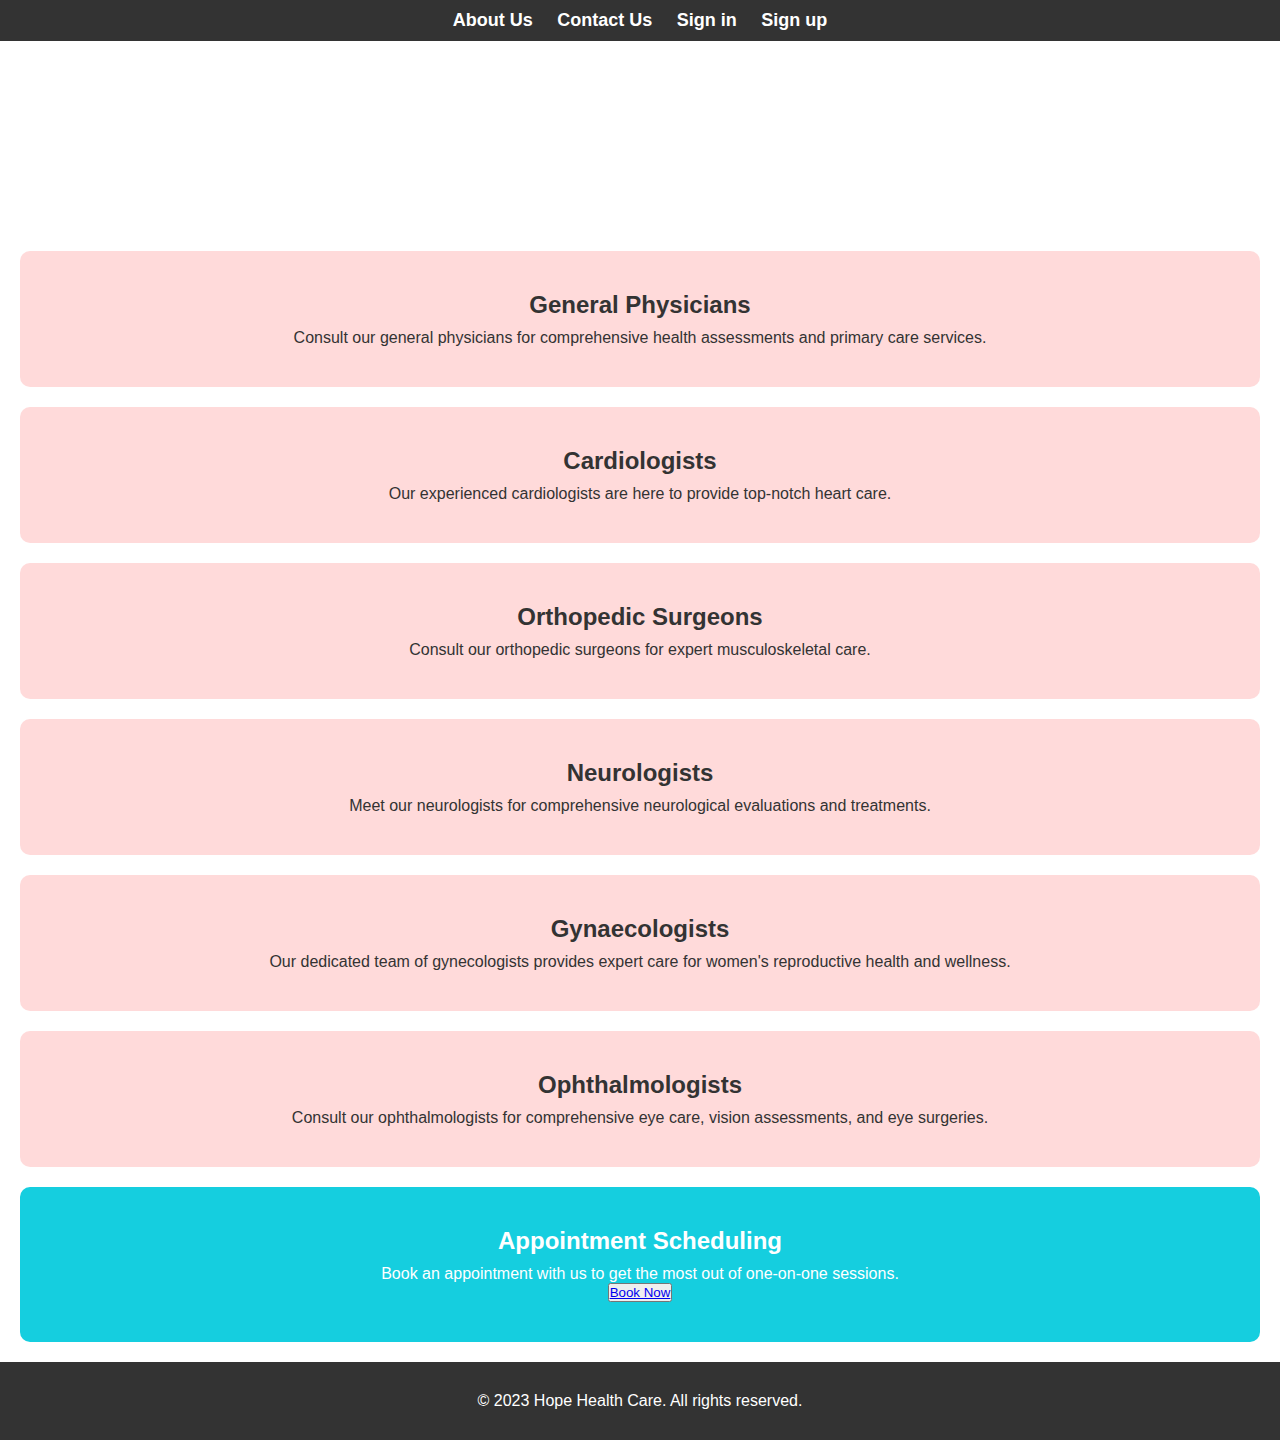
==== index.html @ f6cb2a7f "Add files via upload" ====
<!DOCTYPE html>
<html>

<head>
    <title>Hope Health Care</title>
    <style>
        * {
            margin: 0;
            padding: 0;
            box-sizing: border-box;
        }

        /* Style the navbar background */
        .background {
            background-color: #333;
            padding: 10px 0;
        }

        /* Style the navigation list */
        .nav-list {
            list-style-type: none;
            padding: 0;
            text-align: center;
        }

        .nav-list li {
            display: inline;
            margin: 0 10px;
        }

        /* Style the links */
        .nav-list li a {
            text-decoration: none;
            color: #fff;
            font-weight: bold;
            font-size: 18px;
        }

        /* Style the login and sign-up buttons */
        .log,
        .sign-up {
            background-color: #007BFF;
            padding: 8px 15px;
            border-radius: 5px;
        }

        .log a,
        .sign-up a {
            color: #fff;
            text-decoration: none;
            font-weight: bold;
        }

        /* Style the search input and button */
        .rightNav {
            float: right;
            margin-top: 5px;
        }

        #search {
            padding: 5px;
            border: 1px solid #ccc;
            border-radius: 5px;
            outline: none;
        }

        .btn-sm {
            background-color: #007BFF;
            color: #fff;
            border: none;
            border-radius: 5px;
            padding: 5px 10px;
            cursor: pointer;
        }

        /* Add full-width background image */
        body {
            background-image: url("static/index.png");
            background-size: cover;
            background-repeat: no-repeat;
            font-family: Arial, sans-serif;
        }

        /* Style the header */
        .header {
            text-align: center;
            padding: 50px 0;
            color: #fff;
        }

        .header h1 {
            font-size: 36px;
            font-weight: bold;
            margin-bottom: 20px;
        }

        .header p {
            font-size: 24px;
        }

        /* Style the container for content sections */
        .container {
            background-color: rgba(255, 71, 71, 0.2);
            padding: 40px;
            border-radius: 10px;
            color: #333;
            margin: 20px;
            text-align: center;
            transition: transform 0.3s ease-in-out;
        }

        .container:hover {
            transform: scale(1.05);
        }

        .container h1 {
            font-size: 24px;
            margin-bottom: 10px;
        }

        .container p {
            font-size: 16px;
        }

        /* Style the appointment booking section */
        .appointment {
            background-color: #15cedf;
            padding: 40px;
            border-radius: 10px;
            color: #fff;
            margin: 20px;
            text-align: center;
            transition: transform 0.3s ease-in-out;
        }

        .appointment:hover {
            transform: scale(1.05);
        }

        .appointment h1 {
            font-size: 24px;
            margin-bottom: 10px;
        }

        .appointment p {
            font-size: 16px;
        }

        /* Style the footer */
        .footer {
            text-align: center;
            padding: 30px 0;
            background-color: #333;
            color: #fff;
        }

        /* Add additional styles as needed */
    </style>
</head>

<body>
    <nav class="navbar background">
        <ul class="nav-list">
            <li><a href="/contact">About Us</a></li>
            <li><a href="/about">Contact Us</a></li>
            <li><a href="/login_form">Sign in</a></li>
            <li><a href="/sign_up">Sign up</a></li>
        </ul>
    </nav>

    <header class="header">
        <h1>Welcome to Hope Health Care</h1>
        <p>Book a visit with us</p>
    </header>

    <div class="container">
        <h1>General Physicians</h1>
        <p>Consult our general physicians for comprehensive health assessments and primary care services.</p>
    </div>

    <div class="container">
        <h1>Cardiologists</h1>
        <p>Our experienced cardiologists are here to provide top-notch heart care.</p>
    </div>

    <div class="container">
        <h1>Orthopedic Surgeons</h1>
        <p>Consult our orthopedic surgeons for expert musculoskeletal care.</p>
    </div>

    <div class="container">
        <h1>Neurologists</h1>
        <p>Meet our neurologists for comprehensive neurological evaluations and treatments.</p>
    </div>

    <div class="container">
        <h1>Gynaecologists</h1>
        <p>Our dedicated team of gynecologists provides expert care for women's reproductive health and wellness.</p>
    </div>

    <div class="container">
        <h1>Ophthalmologists</h1>
        <p>Consult our ophthalmologists for comprehensive eye care, vision assessments, and eye surgeries.</p>
    </div>

    <div class="appointment">
        <h1>Appointment Scheduling</h1>
        <p>Book an appointment with us to get the most out of one-on-one sessions.</p>
        <button class="bk"><a href="bookc">Book Now</a></button>
    </div>

    <footer class="footer">
        &copy; 2023 Hope Health Care. All rights reserved.
    </footer>
</body>

</html>
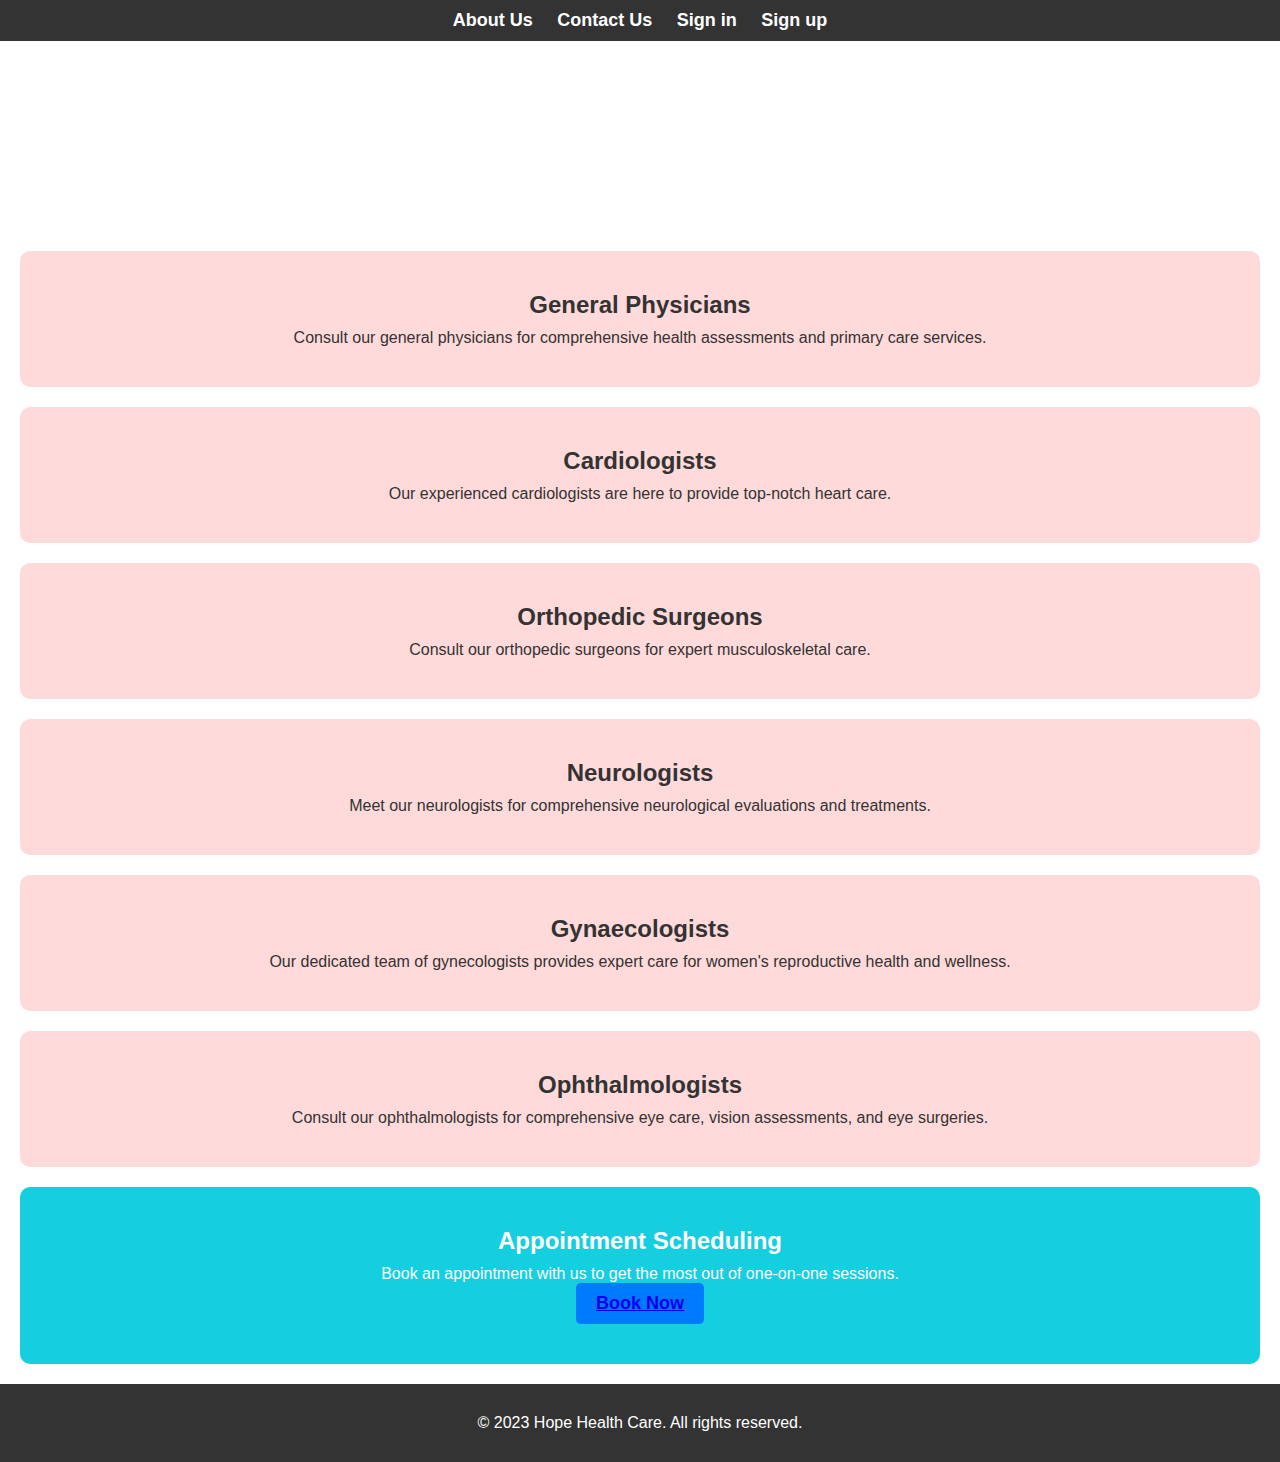
==== commit 8f534c9a: "Add files via upload" ====
--- a/index.html
+++ b/index.html
@@ -153,9 +153,27 @@
             background-color: #333;
             color: #fff;
         }
-
-        /* Add additional styles as needed */
+        .bk {
+            background-color: #007BFF; /* Button background color */
+            color: #fff; /* Text color */
+            border: none; /* Remove button border */
+            border-radius: 5px; /* Rounded corners */
+            padding: 10px 20px; /* Padding around text */
+            cursor: pointer; /* Cursor style on hover */
+            text-decoration: none; /* Remove default link underline */
+            display: inline-block; /* Make the button inline */
+            font-weight: bold; /* Bold text */
+            font-size: 18px; /* Text size */
+            transition: background-color 0.3s ease-in-out; /* Smooth background color transition */
+        }
+    
+        /* Change button color on hover */
+        .bk:hover {
+            background-color: #0056b3; /* New background color on hover */
+        }
+
     </style>
+    
 </head>
 
 <body>
@@ -213,5 +231,4 @@
         &copy; 2023 Hope Health Care. All rights reserved.
     </footer>
 </body>
-
 </html>
